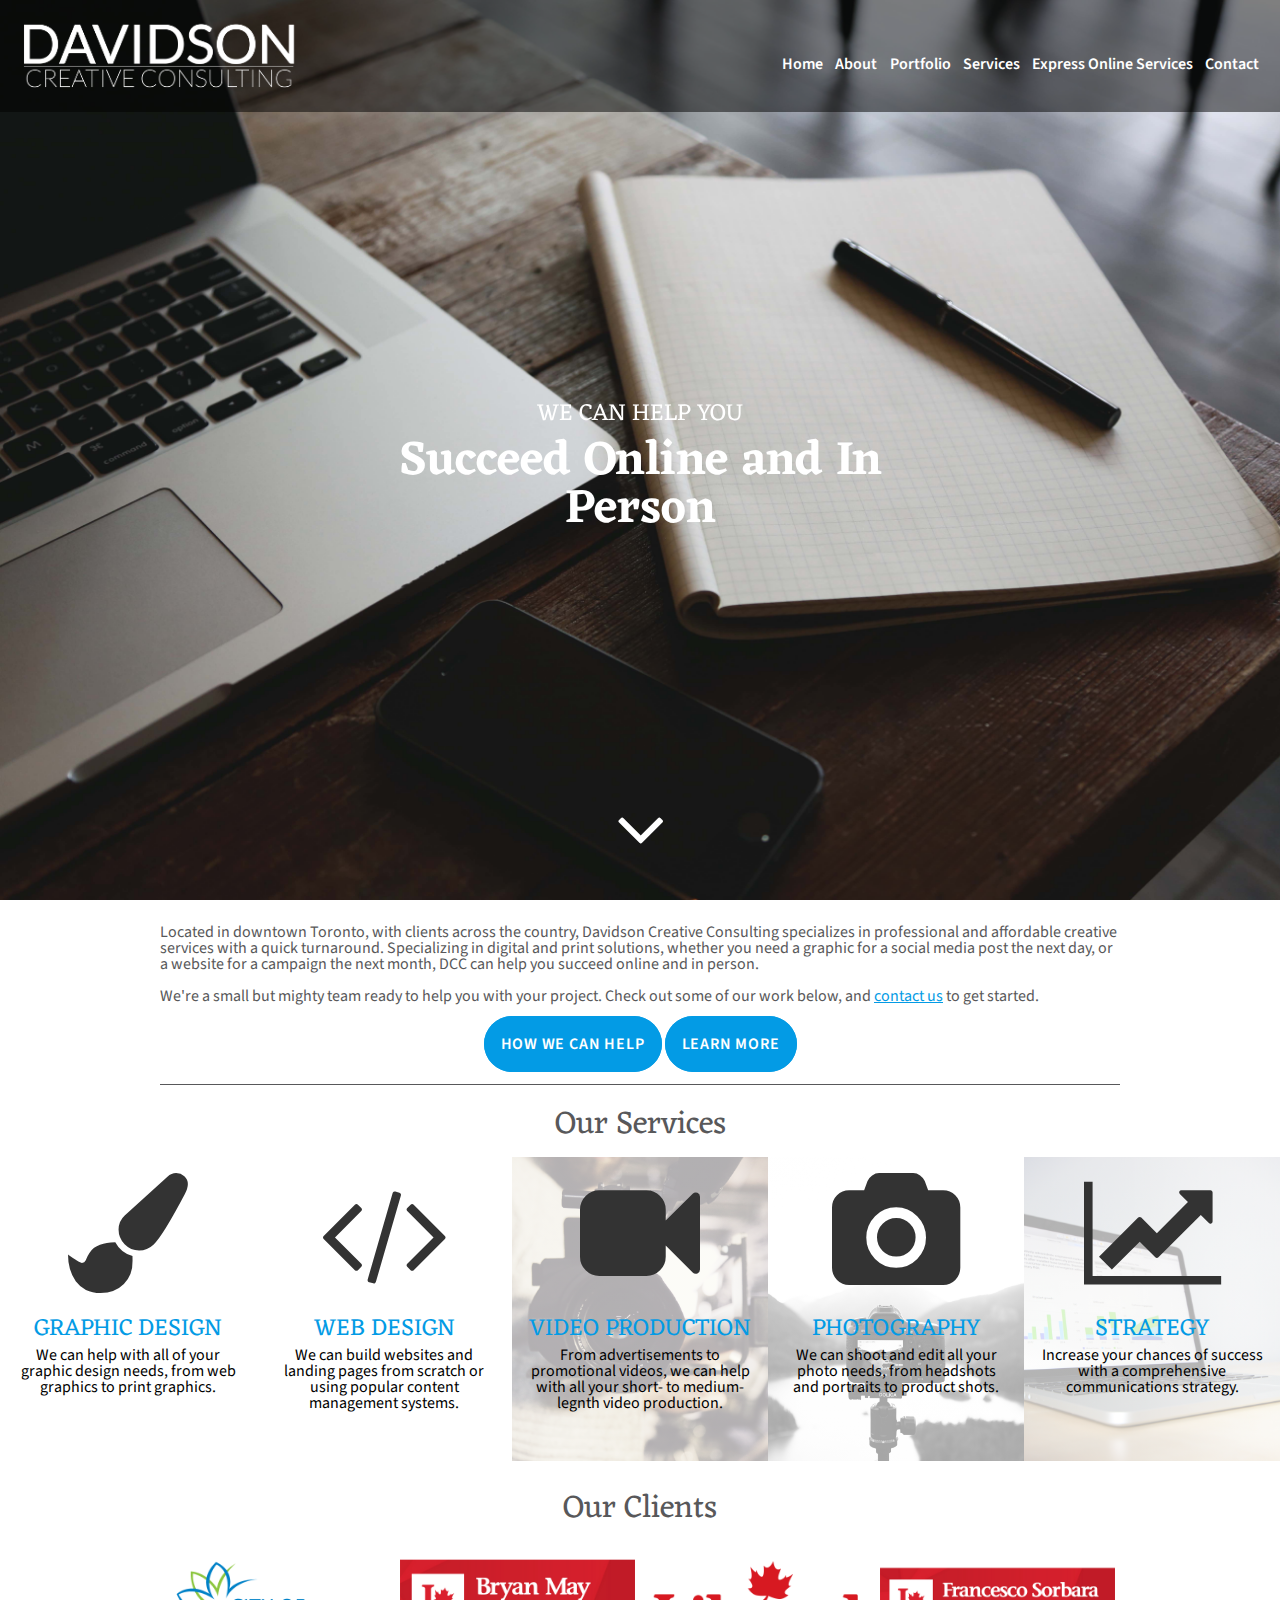
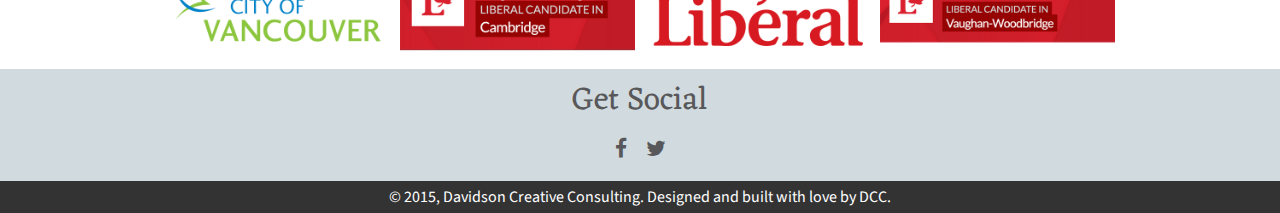
==== index.html @ 870d9d75 "First commit." ====
<!DOCTYPE html>
<html>
	<head>
		<title>Davidson Creative Consulting</title>

		<meta name="description" content="Davidson Creative Consulting is a boutique communications firm in Toronto, specializing in strategic communications, graphic design, web design, and video production.">
		<meta name="keywords" content="design, graphic design, web design, toronto, boutique, logos, print design, social media">

		<!-- Reset style -->
		<link rel="stylesheet" type="text/css" href="css/reset.css">
		<!-- Load Google fonts -->
		<link href='http://fonts.googleapis.com/css?family=Source+Sans+Pro:400,700,400italic,600' rel='stylesheet' type='text/css'>
		<link href='https://fonts.googleapis.com/css?family=Pacifico' rel='stylesheet' type='text/css'>
		<!-- Load FontAwesome -->
		<link rel="stylesheet" href="https://maxcdn.bootstrapcdn.com/font-awesome/4.4.0/css/font-awesome.min.css">
		<!-- Load Fancybox styles -->
		<link rel="stylesheet" type="text/css" href="css/jquery.fancybox.css">
		<link rel="stylesheet" type="text/css" href="css/slick.css">
		<!-- Load main stylesheets (style.css is mobile first) -->
		<link rel="stylesheet" type="text/css" href="css/style.css">
		<link rel="stylesheet" type="text/css" href="css/style-medium.css">
		<link rel="stylesheet" type="text/css" href="css/style-large.css">
	</head>

	<body>
		<header>

			<div class="top-bar">
				
				<div class="logo"><img src="img/logo.png"></div>
				
				<div class="mobile-nav">
					<i class="fa fa-bars fa-3x"></i>
				</div>

				<nav>
					<ul class="menu">
						<li><a href="./index.html">Home</a></li>
						<li><a href="./about.html">About</a></li>
						<li><a href="./portfolio.html">Portfolio</a></li>
						<li><a href="#" class="service-button">Services</a>
							<ul class="submenu services-menu">
								<li><a href="/graphic-design">Graphic Design</a></li>
								<li><a href="/web-design">Web Design</a></li>	
							</ul></li>
						<li><a href="./express-online-services">Express Online Services</a></li>
						<li><a href="./start">Contact</a></li>
					</ul>
				</nav>

			</div>

			<div class="page-title-container"><h2 class="page-title page-title-small">We can help you</h2><h2 class="page-title">Succeed Online and In Person</h2></div>

			<div id="scroller">
				<a id="scroller-link"><i class="fa fa-angle-down fa-5x"></i></a>
			</div>	

		</header>

		<main>

			<section class="intro">

				<div id="description">
					<p>Located in downtown Toronto, with clients across the country, Davidson Creative Consulting specializes in professional and affordable creative services with a quick turnaround. Specializing in digital and print solutions, whether you need a graphic for a social media post the next day, or a website for a campaign the next month, DCC can help you succeed online and in person.<br>
					<br>
					We're a small but mighty team ready to help you with your project. Check out some of our work below, and <a href="/start">contact us</a> to get started.</p>
				</div>

				<div class="next">
					<a href="https://davidsoncreative.ca/" class="blue-button">How we can help</a>
					<a href="https://davidsoncreative.ca/about" class="blue-button">Learn more</a>
				</div>

			</section>

			<section class="services">

				<h2>Our Services</h2>

				<div class="service graphic">
					<a class="service-icon" href="/graphic-design"><i class="fa fa-paint-brush fa-5x"></i></a>
					<a href="/graphic-design"><h3>Graphic Design</h3></a><p>We can help with all of your graphic design needs, from web graphics to print graphics.</p>
				</div>

				<div class="service web">
					<a class="service-icon" href="/web-design"><i class="fa fa-code fa-5x"></i></a>
					<a href="/web-design"><h3>Web Design</h3></a><p>We can build websites and landing pages from scratch or using popular content management systems.</p>
				</div>

				<div class="service video">
					<a class="service-icon" href="/video-production"><i class="fa fa-video-camera fa-5x"></i></a>
					<a href="/video-production"><h3>Video Production</h3></a><p>From advertisements to promotional videos, we can help with all your short- to medium-legnth video production.</p>
				</div>

				<div class="service photo">
					<a class="service-icon" href="/photography"><i class="fa fa-camera fa-5x"></i></a>
					<a href="/photography"><h3>Photography</h3></a><p>We can shoot and edit all your photo needs, from headshots and portraits to product shots.</p>
				</div>

				<div class="service strategy">
					<a class="service-icon" href="/strategy"><i class="fa fa-line-chart fa-5x"></i></a>
					<a href="/strategy"><h3>Strategy</h3></a><p>Increase your chances of success with a comprehensive communications strategy.</p>
				</div>

			</section>

			<section class="clients">

				<h2>Our Clients</h2>

				<div class="client-list">

					<div class="client-item"><img src="img/clients/Van.png"></div>

					<div class="client-item"><img src="img/clients/May.png"></div>

					<div class="client-item"><img src="img/clients/LPC.png"></div>

					<div class="client-item"><img src="img/clients/Francesco.png"></div>

					<div class="client-item"><img src="img/clients/YLC.png"></div>

					<div class="client-item"><img src="img/clients/Leona.png"></div>

					<div class="client-item"><img src="img/clients/Keffer.png"></div>

				</div>

			</section>

		</main>
		
		<footer>

			<div class="social">

				<h2>Get Social</h2>

				<ul>
					<li><a href="https://facebook.com/davidsoncreativeconsulting"><i class="fa fa-lg fa-facebook"></i></a></li>
					<li><a href="https://twitter.com/team_dcc"><i class="fa fa-lg fa-twitter"></i></a></li>
				</ul>
				
			</div>

			<div class="copyright">
				
			<p>&copy; 2015, Davidson Creative Consulting. Designed and built with love by DCC.</p>

			</div>
			
		</footer>	

	<script type="text/javascript" src="https://code.jquery.com/jquery-1.11.3.js"></script>
	<script type="text/javascript" src="js/animatescroll.min.js"></script>
	<script type="text/javascript" src="js/jquery.fancybox.js"></script>
	<script type="text/javascript" src="js/isotope.pkgd.min.js"></script>
	<script type="text/javascript" src="js/slick.min.js"></script>
	<script type="text/javascript" src="js/script.js"></script>

	</body>

</html>
---- css/style.css ----
/***** VARIABLES *****/
/***** GENERAL STYLES *****/
@import url(https://fonts.googleapis.com/css?family=Eczar:400,600,700);
html {
  height: 100%; }

body {
  height: 100%;
  color: #58585a;
  font-size: 1em;
  font-family: 'Source Sans Pro', Helvetica, arial, sans-serif; }

strong {
  font-weight: 600; }

h2 {
  font-family: Eczar, Times, serif;
  font-size: 2em;
  text-align: center;
  margin-bottom: 0.5em; }

a {
  color: #039BE5; }

/***** HEADER *****/
header {
  width: 100%;
  height: 100%;
  background-size: cover;
  background-attachment: fixed;
  background-image: url(../img/header-background.jpg);
  /* Setting positioning to relative so that .page-title can be absolutely
  positioned to this */
  position: relative; }

header.sub {
  height: 70%; }

.top-bar {
  height: 7em;
  overflow: hidden;
  background-color: rgba(0, 0, 0, 0.5); }

.logo {
  width: 15em;
  position: absolute; }
  .logo img {
    width: 100%; }
  .logo p {
    color: transparent;
    font-size: 0; }

.mobile-nav {
  float: right;
  color: #fff;
  padding: 1em;
  display: block; }

nav {
  width: 100%;
  color: #58585a;
  margin-top: 1em;
  text-align: center;
  font-weight: 600;
  position: fixed;
  top: 4em;
  background-color: rgba(255, 255, 255, 0.75);
  padding: 1em;
  line-height: 2;
  display: none; }
  nav.mobile-nav-show {
    display: block; }
  nav a {
    color: #58585a;
    text-decoration: none;
    transition: all 0.3s ease-in-out;
    -moz-transition: all 0.3s ease-in-out;
    -webkit-transition: all 0.3s ease-in-out;
    -o-transition: all 0.3s ease-in-out; }
  nav a:hover {
    color: #039BE5;
    transition: all 0.3s ease-in-out;
    -moz-transition: all 0.3s ease-in-out;
    -webkit-transition: all 0.3s ease-in-out;
    -o-transition: all 0.3s ease-in-out; }
  nav .submenu {
    display: none;
    background-color: #039BE5; }
    nav .submenu a {
      color: #fff; }
    nav .submenu a:hover {
      color: #58585a; }
  nav .submenu-show {
    display: block; }

.page-title-container {
  width: 100%;
  height: 6em;
  position: fixed;
  top: 0;
  bottom: 0;
  left: 0;
  right: 0;
  margin: auto; }

h2.page-title {
  font-size: 3em;
  line-height: 1;
  font-weight: 600;
  /* The text-align center is no longer needed since I'm absolutely positioning
  this element. Since we've taken full control over where we're placing this element
  the text-align center style rule doesn't have any affect over this element anymore */
  text-align: center;
  color: #fff;
  /*margin: 50% 0;*/
  /* This will be absolutely positioned to its parent, the header */ }

h2.page-title-small {
  font-size: 1.5em;
  font-weight: 400;
  text-transform: uppercase; }

#scroller a {
  position: absolute;
  bottom: 2em;
  text-align: center;
  color: #fff;
  margin: 0 auto;
  width: 100%;
  transition: all 0.3s ease-in-out;
  -moz-transition: all 0.3s ease-in-out;
  -webkit-transition: all 0.3s ease-in-out;
  -o-transition: all 0.3s ease-in-out; }
#scroller a:hover {
  color: #039BE5;
  transition: all 0.3s ease-in-out;
  -moz-transition: all 0.3s ease-in-out;
  -webkit-transition: all 0.3s ease-in-out;
  -o-transition: all 0.3s ease-in-out; }

/***** MAIN *****/
.intro {
  background-color: #fff;
  margin: 1.5em; }

.description {
  text-align: center; }

.next {
  line-height: 5em;
  text-align: center;
  border-bottom: 1px solid #58585a; }

.blue-button {
  border: 1px solid #039BE5;
  background-color: #039BE5;
  border-radius: 100px;
  padding: 1em 1em;
  font-weight: 600;
  text-transform: uppercase;
  color: #fff;
  text-decoration: none;
  text-align: center;
  letter-spacing: 0.05em;
  transition: all 0.3s ease-in-out;
  -moz-transition: all 0.3s ease-in-out;
  -webkit-transition: all 0.3s ease-in-out;
  -o-transition: all 0.3s ease-in-out; }

.blue-button:hover {
  background-color: #fff;
  color: #039BE5;
  transition: all 0.3s ease-in-out;
  -moz-transition: all 0.3s ease-in-out;
  -webkit-transition: all 0.3s ease-in-out;
  -o-transition: all 0.3s ease-in-out; }

.blue-button:active, .blue-button.is-checked {
  background-color: red; }

.white-button {
  border: 1px solid #fff;
  background-color: #fff;
  border-radius: 100px;
  padding: 1em 1em;
  font-weight: 600;
  text-transform: uppercase;
  color: #039BE5;
  text-decoration: none;
  text-align: center;
  letter-spacing: 0.05em;
  transition: all 0.3s ease-in-out;
  -moz-transition: all 0.3s ease-in-out;
  -webkit-transition: all 0.3s ease-in-out;
  -o-transition: all 0.3s ease-in-out; }

.white-button:hover {
  background-color: #039BE5;
  border-color: #fff;
  color: #fff;
  transition: all 0.3s ease-in-out;
  -moz-transition: all 0.3s ease-in-out;
  -webkit-transition: all 0.3s ease-in-out;
  -o-transition: all 0.3s ease-in-out; }

.white-button:active {
  background-color: #039BE5;
  border-color: #fff;
  color: #fff; }

.service, .example {
  width: 100%;
  background-color: #D1DADE;
  padding: 1em;
  text-align: center;
  background-size: cover;
  background-position: center center;
  color: #000; }

.service-alt {
  background-color: #fff; }

.service .fa-5x, .example .fa-5x {
  text-align: center;
  width: 100%; }

a.service-icon {
  color: #333; }

.service h3, .example h3 {
  font-family: Eczar, Times, serif;
  font-size: 1.5em;
  text-transform: uppercase;
  text-align: center;
  padding: 1em 0 0.25em 0;
  text-decoration: none; }

.service a, .example a {
  text-decoration: none; }

.graphic {
  background: linear-gradient(rgba(255, 255, 255, 0.65), rgba(255, 255, 255, 0.65)), url("../img/services/graphic.jpg");
  background-size: cover;
  background-position: center center; }

.video {
  background: linear-gradient(rgba(255, 255, 255, 0.65), rgba(255, 255, 255, 0.65)), url("../img/services/video.jpg");
  background-size: cover;
  background-position: center center; }

.strategy {
  background: linear-gradient(rgba(255, 255, 255, 0.65), rgba(255, 255, 255, 0.65)), url("../img/services/strategy.jpg");
  background-size: cover;
  background-position: center center; }

.web {
  background: linear-gradient(rgba(255, 255, 255, 0.65), rgba(255, 255, 255, 0.65)), url("../img/services/web.jpg");
  background-size: cover;
  background-position: center right; }

.photo {
  background: linear-gradient(rgba(255, 255, 255, 0.65), rgba(255, 255, 255, 0.65)), url("../img/services/photo.jpg");
  background-size: cover;
  background-position: center center; }

.clients {
  margin-top: 2em; }

.client-list {
  width: 60%;
  margin-right: auto;
  margin-left: auto; }

.client-item img {
  height: 8em;
  width: auto; }

.client-item {
  display: inline-block; }

.sort {
  text-transform: uppercase;
  text-align: center;
  padding: 0.5em; }
  .sort p {
    display: inline-block;
    font-size: 1.25em; }
  .sort ul {
    display: inline-block; }
  .sort li {
    display: inline-block;
    margin-top: 0.5em; }

.sort-select {
  background-color: #039BE5;
  color: #fff;
  padding: 1em;
  margin-top: 0.5em;
  display: none; }
  .sort-select li {
    margin: 0.25em; }

.sort-select-show {
  display: block; }

.workspace {
  background-color: #333; }
  .workspace h2 {
    text-align: center;
    padding: 0.5em;
    color: #fff; }

.work img {
  width: 100%;
  padding: 0 0 1.5em 0; }

.grid-item {
  width: 100%; }

/*****FOOTER*****/
.social {
  text-align: center;
  padding: 1em 0;
  background-color: #D1DADE; }
  .social li {
    display: inline-block;
    padding: 0.5em; }
  .social a {
    color: #58585a;
    transition: all 0.3s ease-in-out;
    -moz-transition: all 0.3s ease-in-out;
    -webkit-transition: all 0.3s ease-in-out;
    -o-transition: all 0.3s ease-in-out; }
  .social a:hover {
    color: #039BE5;
    transition: all 0.3s ease-in-out;
    -moz-transition: all 0.3s ease-in-out;
    -webkit-transition: all 0.3s ease-in-out;
    -o-transition: all 0.3s ease-in-out; }

.copyright {
  background-color: #333;
  color: #fff;
  text-align: center;
  padding: 0.5em; }

/*# sourceMappingURL=style.css.map */
---- css/style-medium.css ----
@media (min-width: 48em) {
  /***** VARIABLES *****/
  /***** HEADER *****/
  .logo {
    width: 20em; }

  nav {
    display: block;
    width: auto;
    line-height: 4em;
    position: static;
    background: none;
    float: right; }
    nav a {
      color: #fff; }
    nav .submenu {
      position: fixed;
      top: 5em;
      right: 11em;
      padding: 0 1em; }
      nav .submenu li {
        display: block; }
    nav .submenu-show {
      display: block; }

  nav li {
    display: inline-block;
    padding: 0 0.29em; }

  nav ul ul {
    display: none; }

  nav ul li:hover > ul {
    display: block; }

  .mobile-nav {
    display: none; }

  .page-title-container {
    width: 50%; }

  h2.page-title {
    /*margin: 2em 0 0 0;*/ }

  /***** MAIN *****/
  .services {
    text-align: center;
    overflow: hidden; }

  .service, .example {
    width: 100%;
    height: 10em; }

  .service-icon {
    font-size: 1.5em;
    float: left; }

  .service p, .example p {
    padding: 0.5em 0 0 8em; }

  .client-list {
    width: 55%;
    margin-left: auto;
    margin-right: auto; }

  .workspace {
    padding: 0.5em; }

  .workspace h2 {
    padding: 0.25em 0 0.5em 0; }

  .workspace-slider {
    width: 85%;
    margin-right: auto;
    margin-left: auto; }

  .workspace-display {
    background-color: #646464;
    overflow: hidden; }

  .grid-item {
    width: 30%;
    margin: 1% 1.6%; }

  .grid-item-width2 {
    width: 63.2%; } }

/*# sourceMappingURL=style-medium.css.map */
---- css/style-large.css ----
@media (min-width: 60em) {
  .intro {
    width: 60em;
    margin-right: auto;
    margin-left: auto; }

  .service {
    width: 20%;
    height: 19em;
    display: inline-block;
    float: left; }

  .example {
    width: 50%;
    height: 16em;
    display: inline-block;
    float: left; }

  .service-icon {
    float: none; }

  .service p, .example p {
    padding: 0; }

  .client-list {
    width: 60em;
    margin-left: auto;
    margin-right: auto; } }

/*# sourceMappingURL=style-large.css.map */
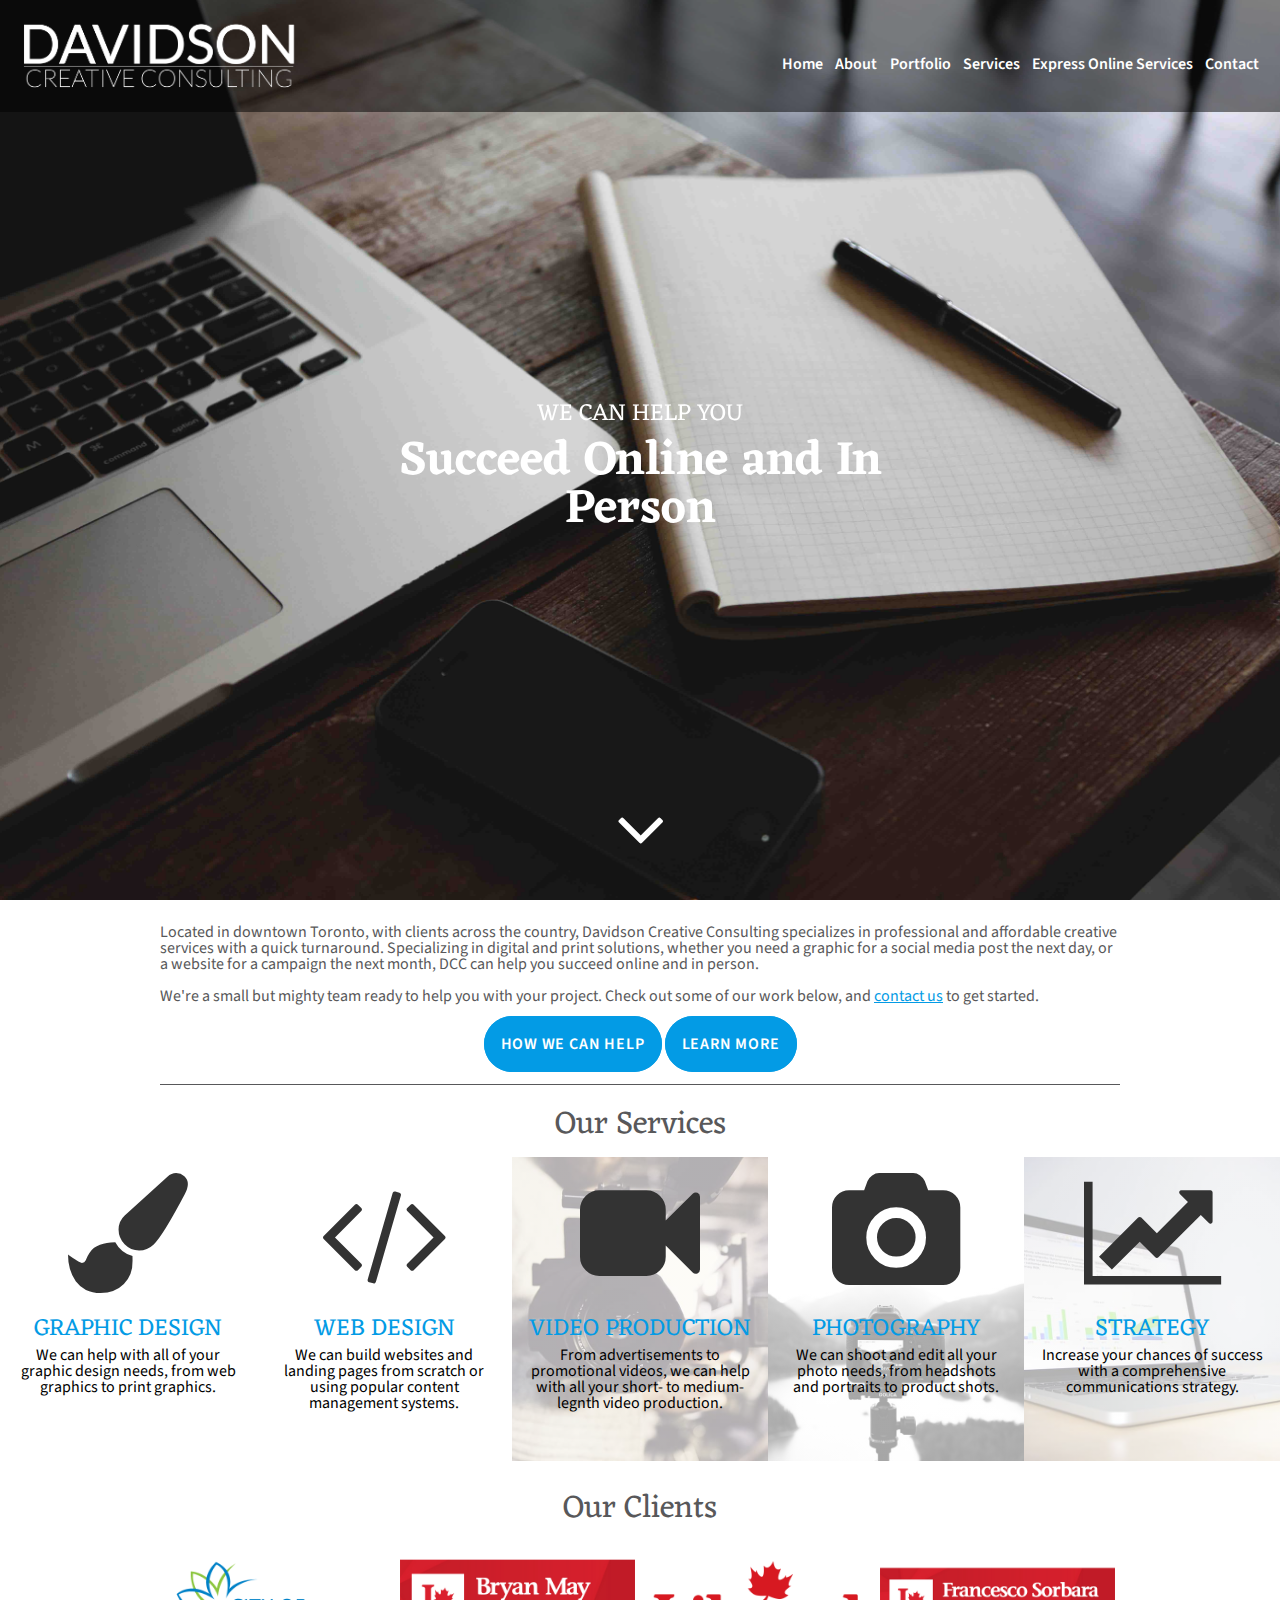
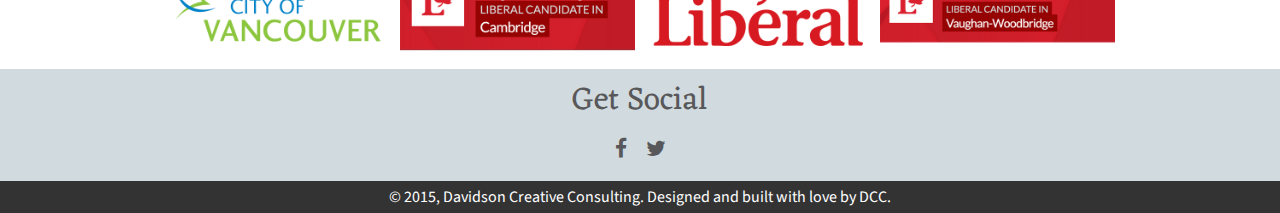
==== commit 92c637f4: "Added viewport meta tag" ====
--- a/index.html
+++ b/index.html
@@ -5,6 +5,7 @@
 
 		<meta name="description" content="Davidson Creative Consulting is a boutique communications firm in Toronto, specializing in strategic communications, graphic design, web design, and video production.">
 		<meta name="keywords" content="design, graphic design, web design, toronto, boutique, logos, print design, social media">
+		<meta name="viewport" content="width=device-width, initial-scale=1">
 
 		<!-- Reset style -->
 		<link rel="stylesheet" type="text/css" href="css/reset.css">
